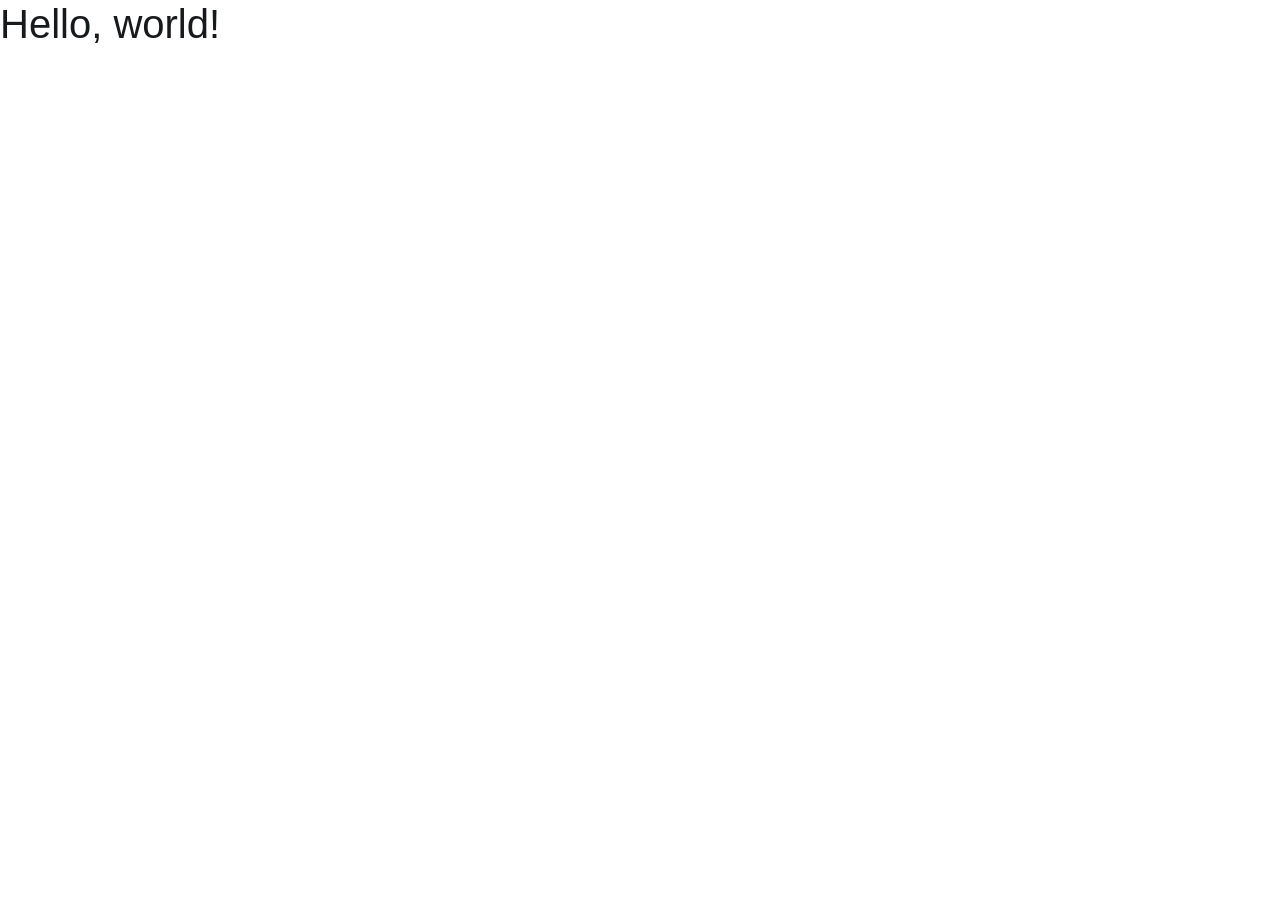
==== index.html @ 95452bf9 "start index kermanica" ====
<!doctype html>
<html lang="en">
  <head>
    <meta charset="utf-8">
    <meta name="viewport" content="width=device-width, initial-scale=1">
    <title>Bootstrap demo</title>
    <link href="css/bootstrap.min.css" rel="stylesheet" integrity="sha384-B/GM4XqrwHnWXNOWMbloTmrYXZg10cakYGmpfsR/bbzQ6JAJI4ihuyADKLnBgrCe" crossorigin="anonymous">
  </head>
  <body>
    <h1>Hello, world!</h1>
    <script type="module" src="js/bootstrap.bundle.min.js" integrity="sha384-1a/pXj49ZQ1aHEmrJ+gMw1otqoVsYwlEnlD8mIfY2TV03r20Y0CN7uqx1tQogjPL" crossorigin="anonymous"></script>
  </body>
</html>
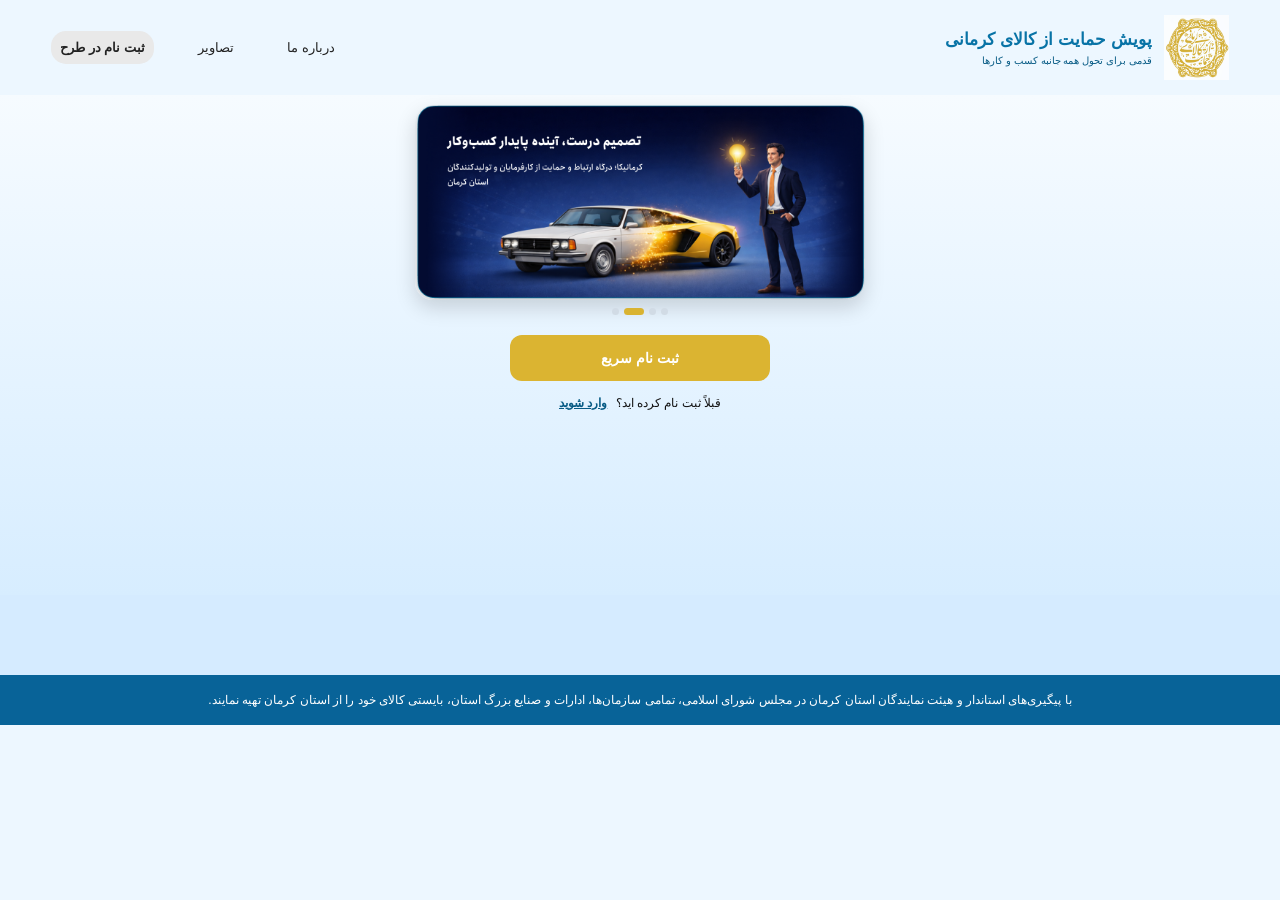
==== commit e661682a: ":wq:wq          index page kermanica" ====
--- a/index.html
+++ b/index.html
@@ -1,13 +1,91 @@
-<!doctype html>
-<html lang="en">
-  <head>
-    <meta charset="utf-8">
-    <meta name="viewport" content="width=device-width, initial-scale=1">
-    <title>Bootstrap demo</title>
-    <link href="css/bootstrap.min.css" rel="stylesheet" integrity="sha384-B/GM4XqrwHnWXNOWMbloTmrYXZg10cakYGmpfsR/bbzQ6JAJI4ihuyADKLnBgrCe" crossorigin="anonymous">
-  </head>
-  <body>
-    <h1>Hello, world!</h1>
-    <script type="module" src="js/bootstrap.bundle.min.js" integrity="sha384-1a/pXj49ZQ1aHEmrJ+gMw1otqoVsYwlEnlD8mIfY2TV03r20Y0CN7uqx1tQogjPL" crossorigin="anonymous"></script>
-  </body>
+<!DOCTYPE html>
+<html lang="fa" dir="rtl">
+
+<head>
+    <meta charset="UTF-8">
+    <meta name="viewport" content="width=device-width, initial-scale=1.0">
+
+    <title>پویش حمایت از کالای کرمانی</title>
+
+    <link rel="stylesheet" href="css/style-index.css">
+</head>
+
+<body>
+
+    <header class="header">
+
+        <div class="header-right">
+            <img src="img/logo.png" alt="لوگوی سایت" class="logo">
+
+            <div class="brand">
+                <h3>پویش حمایت از کالای کرمانی</h3>
+                <p>قدمی برای تحول همه جانبه کسب و کارها</p>
+            </div>
+        </div>
+        <div>
+          <nav class="navigation">
+            <a href="#about">درباره ما</a>
+            <a href="#products">تصاویر</a>
+          
+            <a href="register.html" class="header-button">
+              ثبت نام در طرح
+             </a>
+          </nav>
+        </div>
+
+    </header>
+
+
+    <main class="main-content">
+
+        <section class="banner">
+
+            <img
+                src="img/photo-index.png"
+                alt="پویش حمایت از کالای کرمانی"
+                class="banner-image"
+            >
+
+        </section>
+
+
+        <div class="slider-dots">
+            <span></span>
+            <span></span>
+            <span class="active"></span>
+            <span></span>
+        </div>
+
+
+        <section class="register-section">
+
+            <a href="register.html" class="register-button">
+                ثبت نام سریع
+                <span class="button-circle"></span>
+            </a>
+
+            <p class="login-text">
+                قبلاً ثبت نام کرده اید؟
+                <a href="register.html">وارد شوید</a>
+            </p>
+
+        </section>
+
+    </main>
+
+
+    <section class="organizations">
+    </section>
+
+
+    <footer class="footer">
+        <p>
+            با پیگیری‌های استاندار و  هیئت نمایندگان استان کرمان
+            در مجلس شورای اسلامی، تمامی سازمان‌ها، ادارات و صنایع بزرگ استان،
+            بایستی کالای خود را از استان کرمان تهیه نمایند.
+        </p>
+    </footer>
+
+</body>
+
 </html>
--- a/css/style-index.css
+++ b/css/style-index.css
@@ -0,0 +1,207 @@
+/* تنظیمات کلی */
+* {
+    margin: 0;
+    padding: 0;
+    box-sizing: border-box;
+}
+
+body {
+    direction: rtl;
+    font-family: Tahoma, Arial, sans-serif;
+    background-color: #edf7ff;
+    color: #111;
+}
+
+/* هدر */
+.header {
+    width: 100%;
+    min-height: 90px;
+    padding: 15px 4%;
+    display: flex;
+    align-items: center;
+    justify-content: space-between;
+    gap: 20px;
+}
+
+.header-right {
+    display: flex;
+    align-items: center;
+    gap: 12px;
+}
+
+.logo {
+    width: 65px;
+    height: 65px;
+    object-fit: contain;
+}
+
+.brand h3 {
+    color: #0873a6;
+    font-size: 17px;
+    margin-bottom: 5px;
+}
+
+.brand p {
+    color: #075b85;
+    font-size: 10px;
+}
+
+.navigation {
+    display: flex;
+    gap: 35px;
+}
+
+.navigation a {
+    color: #222;
+    text-decoration: none;
+    font-size: 13px;
+    padding:9px 9px;
+}
+
+.header-button {
+    background-color: #e9e9e9;
+    color: #222;
+    text-decoration: none;
+    padding: 12px 22px;
+    border-radius: 15px;
+    font-size: 13px;
+    font-weight: bold;
+}
+
+/* بخش اصلی */
+.main-content {
+    width: 100%;
+    min-height: 500px;
+    padding-top: 10px;
+    background: linear-gradient(
+        to bottom,
+        #f6fbff,
+        #d7edff
+    );
+}
+
+/* تصویر بنر */
+.banner {
+    width: min(450px, 90%);
+    height: 195px;
+    margin: 0 auto;
+    overflow: hidden;
+    border: 0px solid #0873a6;
+    border-radius: 18px;
+    box-shadow: 0 8px 20px rgba(0, 0, 0, 0.15);
+}
+
+.banner-image {
+    width: 100%;
+    height: 100%;
+    object-fit: cover;
+    display: block;
+}
+
+/* نقطه‌های اسلایدر */
+.slider-dots {
+    display: flex;
+    justify-content: center;
+    align-items: center;
+    gap: 5px;
+    margin-top: 8px;
+}
+
+.slider-dots span {
+    width: 7px;
+    height: 7px;
+    border-radius: 50%;
+    background-color: #d1dbe5;
+}
+
+.slider-dots .active {
+    width: 20px;
+    border-radius: 10px;
+    background-color: #d9b331;
+}
+
+/* ثبت نام سریع */
+.register-section {
+    width: 260px;
+    margin: 20px auto 0;
+    text-align: center;
+}
+
+.register-button {
+    width: 100%;
+    height: 46px;
+    display: flex;
+    align-items: center;
+    justify-content: center;
+    position: relative;
+    background-color: #dbb431;
+    color: white;
+    border-radius: 12px;
+    text-decoration: none;
+    font-size: 14px;
+    font-weight: bold;
+    transition: 0.2s;
+}
+
+.register-button:hover {
+    background-color: #c8a126;
+}
+
+
+
+.login-text {
+    font-size: 12px;
+    margin-top: 15px;
+}
+
+.login-text a {
+    color: #075b85;
+    font-weight: bold;
+    margin-right: 5px;
+}
+
+/* لوگوهای سازمان‌ها */
+.organizations {
+    width: 100%;
+    min-height: 80px;
+    background-color: #d5ebff;
+}
+
+/* فوتر */
+.footer {
+    width: 100%;
+    padding: 13px 20px;
+    background-color: #086398;
+    color: white;
+    text-align: center;
+    font-size: 12px;
+    line-height: 2;
+}
+
+/* موبایل */
+@media (max-width: 600px) {
+    .header {
+        flex-wrap: wrap;
+        justify-content: center;
+    }
+
+    .navigation {
+        gap: 20px;
+    }
+
+    .header-button {
+        padding: 10px 15px;
+    }
+
+    .banner {
+        height: 170px;
+    }
+
+    .brand h3 {
+        font-size: 14px;
+    }
+
+    .footer {
+        font-size: 10px;
+    }
+}
